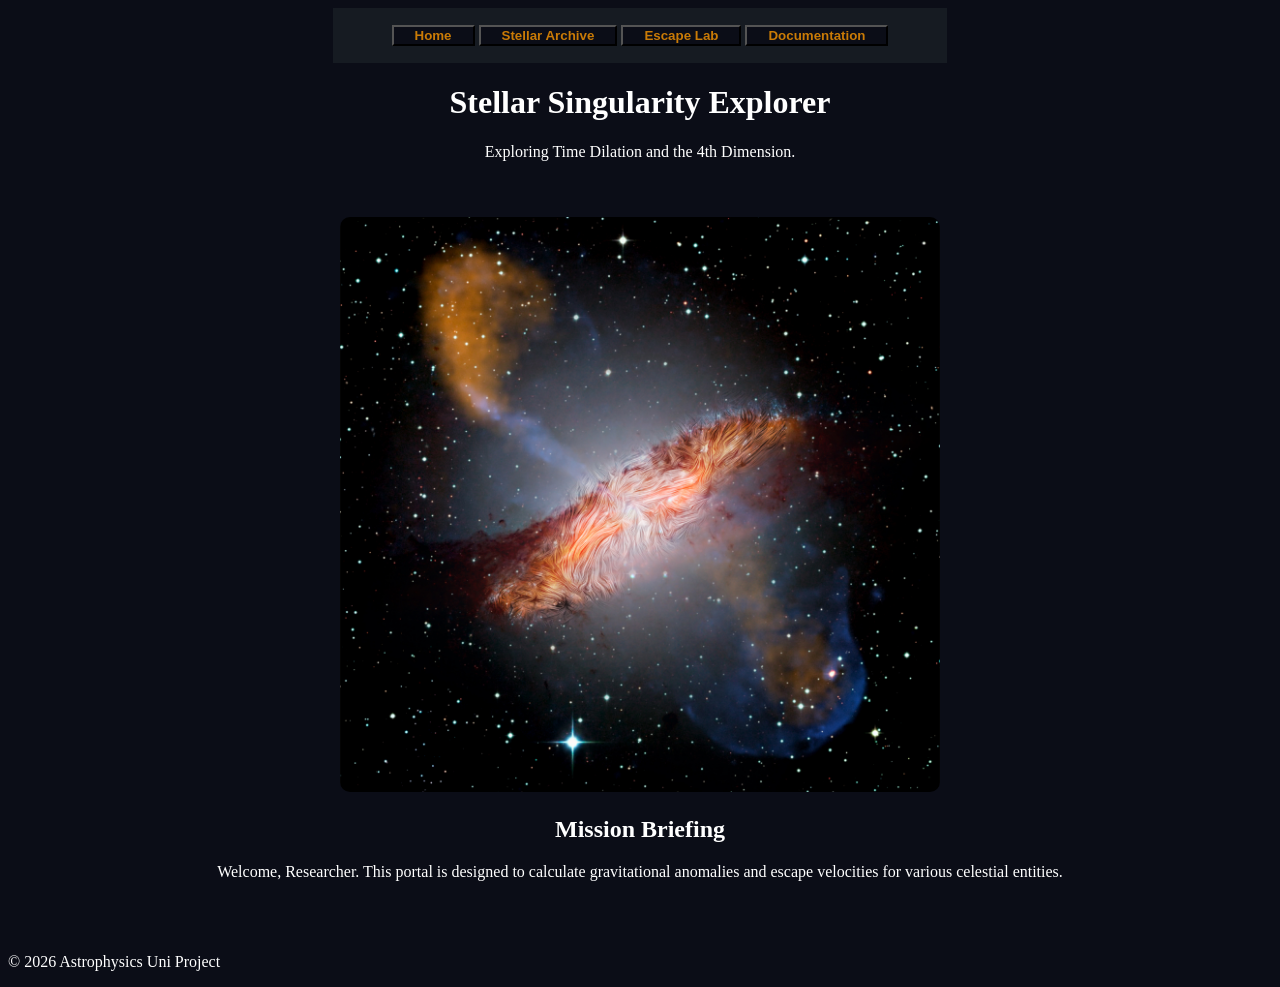
==== index.html @ 04a8192b "Created: Basic Index.html + Style (style.css)" ====
<!DOCTYPE html>
<html lang="en">
<head>
    <meta charset="UTF-8">
    <meta name="viewport" content="width=device-width, initial-scale=1.0">
    <title>Stellar Singularity Explorer | Home</title>
    <link rel="stylesheet" href="style.css">
</head>
<body>

    <nav id="main-menu">
        <ul>
            <button><li><a href="index.html" class="active">Home</a></li></button>
            <button><li><a href="archive.html">Stellar Archive</a></li></button>
            <button><li><a href="simulator.html">Escape Lab</a></li></button>
            <button><li><a href="about.html">Documentation</a></li></button>
        </ul>
    </nav>

    <header>
        <center><h1>Stellar Singularity Explorer</h1> <p>Exploring Time Dilation and the 4th Dimension.</p> </header></center>

    <main>
        <div class="hero-section"> <img src="Images/Picture_Galaxy.jpg" alt="Black Hole" style="width:100%; max-width:600px; border-radius: 10px;">
            
            <section>
                <h2>Mission Briefing</h2>
                <p>Welcome, Researcher. This portal is designed to calculate <span>gravitational anomalies</span> and escape velocities for various celestial entities.</p> </section>
        </div>
    </main>

    <footer>
        <p>&copy; 2026 Astrophysics Uni Project</p>
    </footer>

    <script src="https://code.jquery.com/jquery-3.6.0.min.js"></script>
    <script src="app.js"></script>
</body>
</html>
---- style.css ----
body{

    background-color: #0b0d17;;
    color: white;

}

.hero-section {
            padding: 40px;
            text-align: center;
        }


nav {
    background-color: #161b22;
    padding: 1px;
    text-align: center;
    margin-right: 325px;
    margin-left: 325px;
}

nav ul {
    list-style: none;
    padding: 0;
}

nav li{
    display: inline;
    margin: 0 15px;
}

nav a{
    text-decoration: none;
    color: #ca7b06;
    font-weight: bold;
    font-family: sans-serif;
    
}

button{
    background-color: #0b0d17;
}

button:hover {
    background-color: #0e709a;
    transition-duration: 0.5s;
}
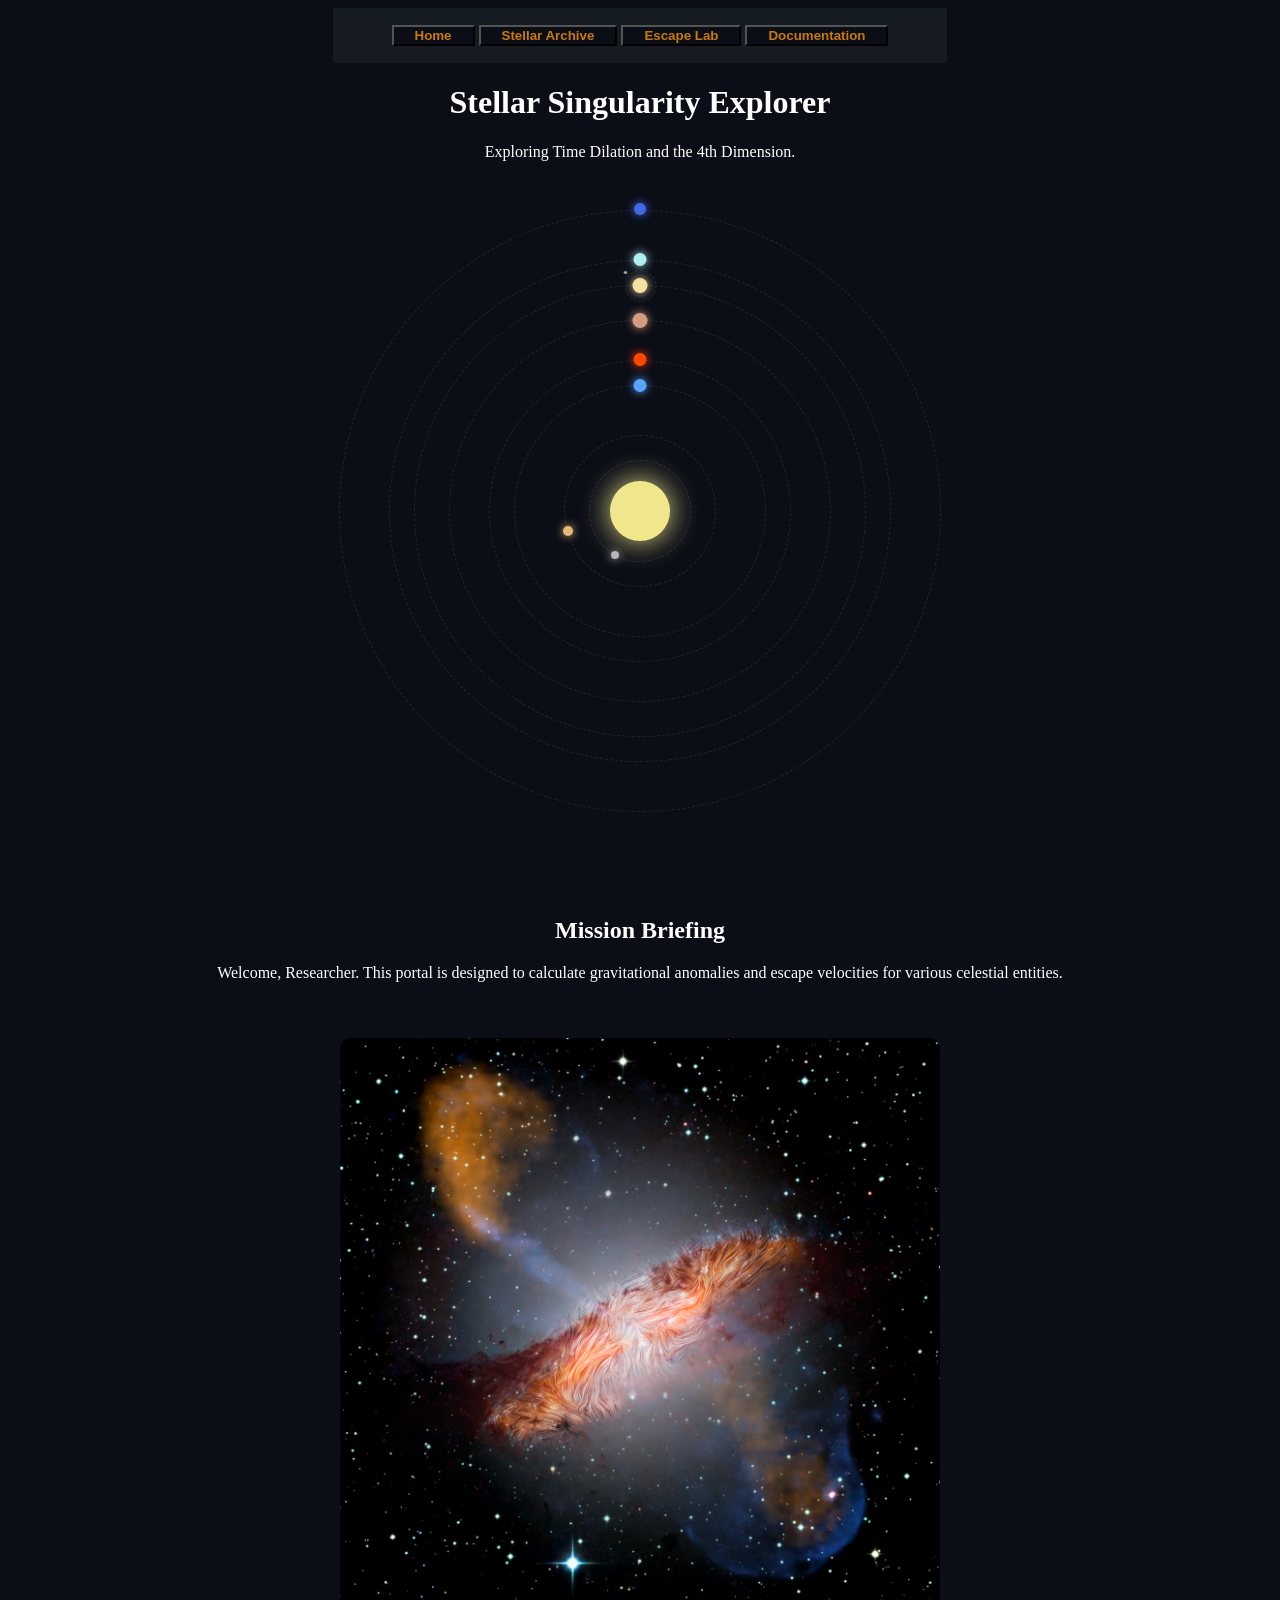
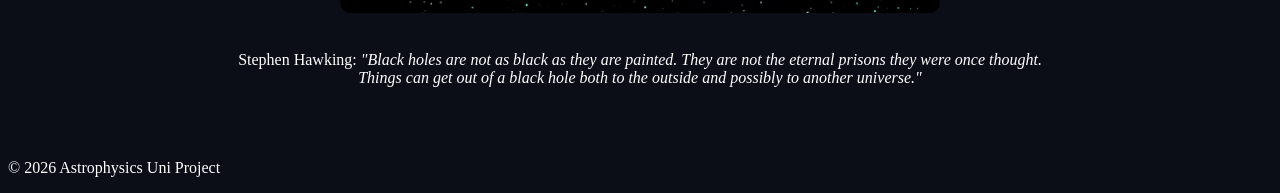
==== commit 6acb200c: "Formated index.html and archive.html + css" ====
--- a/index.html
+++ b/index.html
@@ -20,12 +20,48 @@
     <header>
         <center><h1>Stellar Singularity Explorer</h1> <p>Exploring Time Dilation and the 4th Dimension.</p> </header></center>
 
+<div class="universe">
+    <div class="sun"></div>
+    <div class="orbit mercury-orbit">
+        <div class="mercury"></div>
+    </div>
+    <div class="orbit venus-orbit">
+        <div class="venus"></div>
+    </div>
+    <div class="orbit earth-orbit">
+        <div class="earth"></div>
+    </div>
+    <div class="orbit mars-orbit">
+        <div class="mars"></div>
+    </div>
+    <div class="orbit jupiter-orbit">
+        <div class="jupiter"></div>
+    </div>
+    <div class="orbit saturn-orbit">
+        <div class="saturn">
+            <div class="orbit saturn-ring">
+                <div class="moon1"></div>
+            </div>
+        </div>
+    </div>
+    <div class="orbit uranus-orbit">
+        <div class="uranus"></div>
+    </div>
+    <div class="orbit neptun-orbit">
+        <div class="neptun"></div>
+    </div>
+    </div>
+</div>
+
+<br><br>
     <main>
+                <center><section>
+                <h2>Mission Briefing</h2>
+                <p>Welcome, Researcher. This portal is designed to calculate <span>gravitational anomalies</span> and escape velocities for various celestial entities.</p> </section></center>
+
         <div class="hero-section"> <img src="Images/Picture_Galaxy.jpg" alt="Black Hole" style="width:100%; max-width:600px; border-radius: 10px;">
-            
-            <section>
-                <h2>Mission Briefing</h2>
-                <p>Welcome, Researcher. This portal is designed to calculate <span>gravitational anomalies</span> and escape velocities for various celestial entities.</p> </section>
+            <br><br>
+            <p>Stephen Hawking: <i>"Black holes are not as black as they are painted. They are not the eternal prisons they were once thought.<br>Things can get out of a black hole both to the outside and possibly to another universe."</i></p>
         </div>
     </main>
 
--- a/style.css
+++ b/style.css
@@ -44,4 +44,251 @@
 button:hover {
     background-color: #0e709a;
     transition-duration: 0.5s;
+}
+
+table {
+    margin: 20px auto;
+    margin-top: 100px;
+    width: 90%;
+    border-collapse: collapse;
+    color: whitesmoke;
+    font-family: sans-serif;
+
+}
+
+th, td{
+    border: 1px solid #30363d;
+    padding: 10px;  
+    text-align: center;
+}
+
+th{
+    background-color: #161b22;
+    color: #f0e68c;
+}
+
+tr:hover{
+    background-color: #21262d;
+    transition-duration: 0.2s;
+}
+
+
+/* Background animation */
+
+.universe {
+    position: relative;
+    width: 400px;
+    height: 400px;
+    margin: 150px auto;
+    display: flex;
+    justify-content: center;
+    align-items: center;
+
+}
+
+.sun {
+    position: absolute;
+    top: 50%;
+    left: 50%;
+    width: 60px;
+    height: 60px;
+    background-color: #f0e68c;
+    border-radius: 50%;
+    transform: translate(-50%, -50%);
+    box-shadow: 0 0 30px #f0e68c;
+    z-index: 5;
+}
+
+.orbit {
+    position: absolute;
+    border: 1px dashed rgba(255, 255, 255, 0.1);
+    border-radius: 50%;
+    animation: rotateSystem linear infinite; /* Requirement: Animation */
+}
+
+.mercury-orbit {
+    width: 100px;
+    height: 100px;
+    animation-duration: 3s;
+}
+
+.venus-orbit {
+    width: 150px;
+    height: 150px;
+    animation-duration: 4s;
+}
+
+.earth-orbit {
+    width: 250px;
+    height: 250px;
+    animation-duration: 7s;
+}
+
+.mars-orbit {
+    width: 300px;
+    height: 300px;
+    animation-duration: 9s;
+}
+
+.jupiter-orbit {
+    width: 380px;
+    height: 380px;
+    animation-duration: 13s;
+}
+
+.saturn-orbit {
+    width: 450px;
+    height: 450px;
+    animation-duration: 17s;
+}
+
+.saturn-ring {
+    width: 30px;
+    height: 30px;
+    animation-duration: 5s;
+    left: -8px;
+    top: -8px;
+}
+
+.moon1 {
+    position: sticky;
+    bottom: 20px;
+    left: 25%;
+    width: 3px;
+    height: 3px;
+    background-color: #b8bdc1;
+    border-radius: 50%;
+    transform: translateX(-50%);
+    box-shadow: 0 0 10px #8c8c8f;
+    z-index: 10;
+}
+
+.uranus-orbit {
+    width: 500px;
+    height: 500px;
+    animation-duration: 20s;
+}
+
+.neptun-orbit {
+    width: 600px;
+    height: 600px;
+    animation-duration: 27s;
+}
+
+
+
+
+
+.mercury {
+    position: absolute;
+    top: 90px;
+    left: 25%;
+    width: 8px;
+    height: 8px;
+    background-color: #b5b5b5;
+    border-radius: 50%;
+    transform: translateX(-50%);
+    box-shadow: 0 0 10px #b5b5b5;
+    z-index: 10;
+    
+}
+
+
+.venus {
+    position: absolute;
+    top: 90px;
+    left: 2%;
+    width: 10px;
+    height: 10px;
+    background-color: #e3bb76;
+    border-radius: 50%;
+    transform: translateX(-50%);
+    box-shadow: 0 0 10px #e3bb76;
+    z-index: 10;
+    
+}
+
+.earth {
+    position: absolute;
+    top: -7px;
+    left: 50%;
+    width: 13px;
+    height: 13px;
+    background-color: #58a6ff;
+    border-radius: 50%;
+    transform: translateX(-50%);
+    box-shadow: 0 0 10px #58a6ff;
+    z-index: 10;
+}
+
+.mars {
+    position: absolute;
+    top: -8px;
+    left: 50%;
+    width: 13px;
+    height: 13px;
+    background-color: #ff4500;
+    border-radius: 50%;
+    transform: translateX(-50%);
+    box-shadow: 0 0 10px #ff4500;
+    z-index: 10;
+}
+
+.jupiter {
+    position: absolute;
+    top: -8px;
+    left: 50%;
+    width: 15px;
+    height: 15px;
+    background-color: #d39c7e;
+    border-radius: 50%;
+    transform: translateX(-50%);
+    box-shadow: 0 0 10px #d39c7e;
+    z-index: 10;
+}
+
+.saturn {
+    position: absolute;
+    top: -8px;
+    left: 50%;
+    width: 15px;
+    height: 15px;
+    background-color: #f4e1a1;
+    border-radius: 50%;
+    transform: translateX(-50%);
+    box-shadow: 0 0 10px #f4e1a1;
+    z-index: 10;
+}
+
+.uranus {
+    position: absolute;
+    top: -8px;
+    left: 50%;
+    width: 13px;
+    height: 13px;
+    background-color: #afeeee;
+    border-radius: 50%;
+    transform: translateX(-50%);
+    box-shadow: 0 0 10px #afeeee;
+    z-index: 10;
+}
+
+.neptun {
+    position: absolute;
+    top: -8px;
+    left: 50%;
+    width: 12px;
+    height: 12px;
+    background-color: #4169e1;
+    border-radius: 50%;
+    transform: translateX(-50%);
+    box-shadow: 0 0 10px #4169e1;
+    z-index: 10;
+}
+
+
+
+@keyframes rotateSystem {
+    from { transform: rotate(360deg); }
+    to { transform: rotate(0deg); }
 }
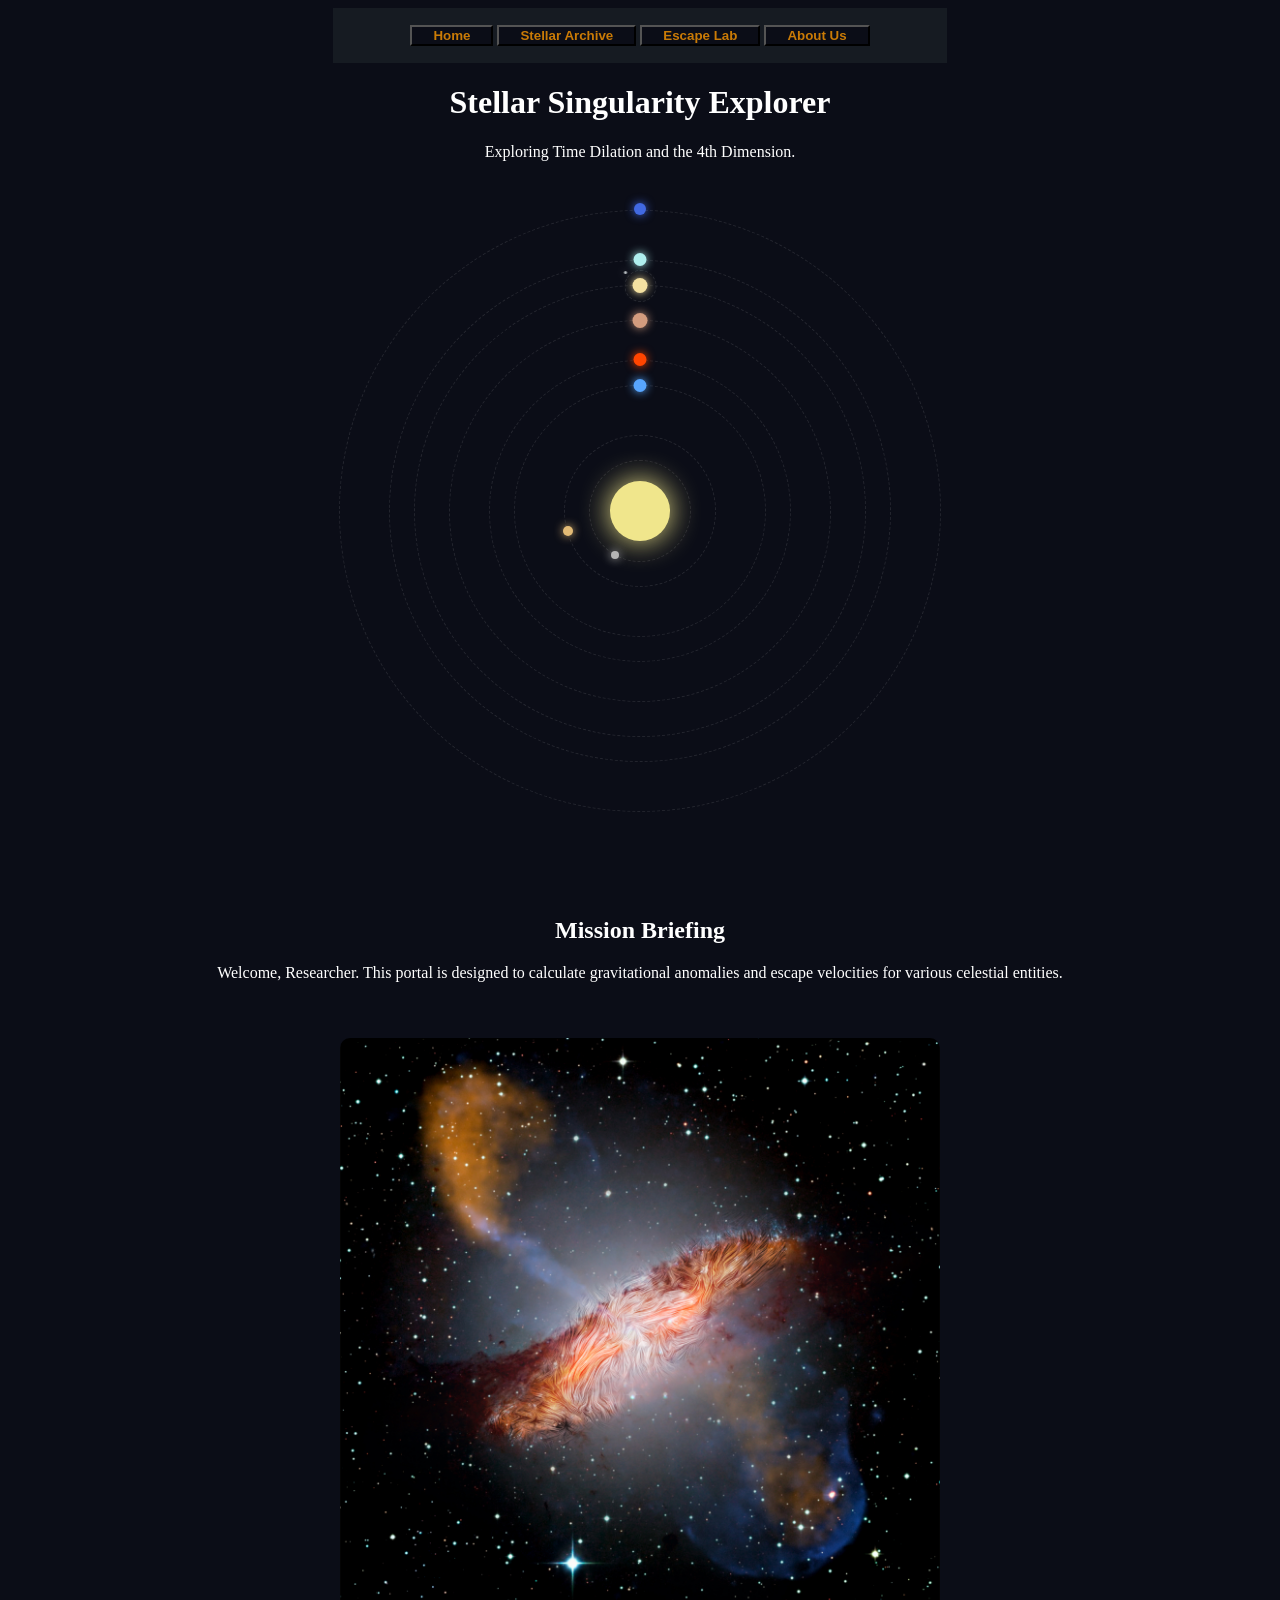
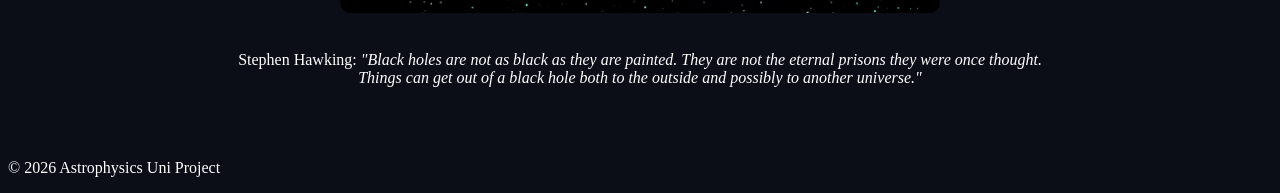
==== commit efbb51f4: "Debugging" ====
--- a/index.html
+++ b/index.html
@@ -13,7 +13,7 @@
             <button><li><a href="index.html" class="active">Home</a></li></button>
             <button><li><a href="archive.html">Stellar Archive</a></li></button>
             <button><li><a href="simulator.html">Escape Lab</a></li></button>
-            <button><li><a href="about.html">Documentation</a></li></button>
+            <button><li><a href="about.html">About Us</a></li></button>
         </ul>
     </nav>
 
